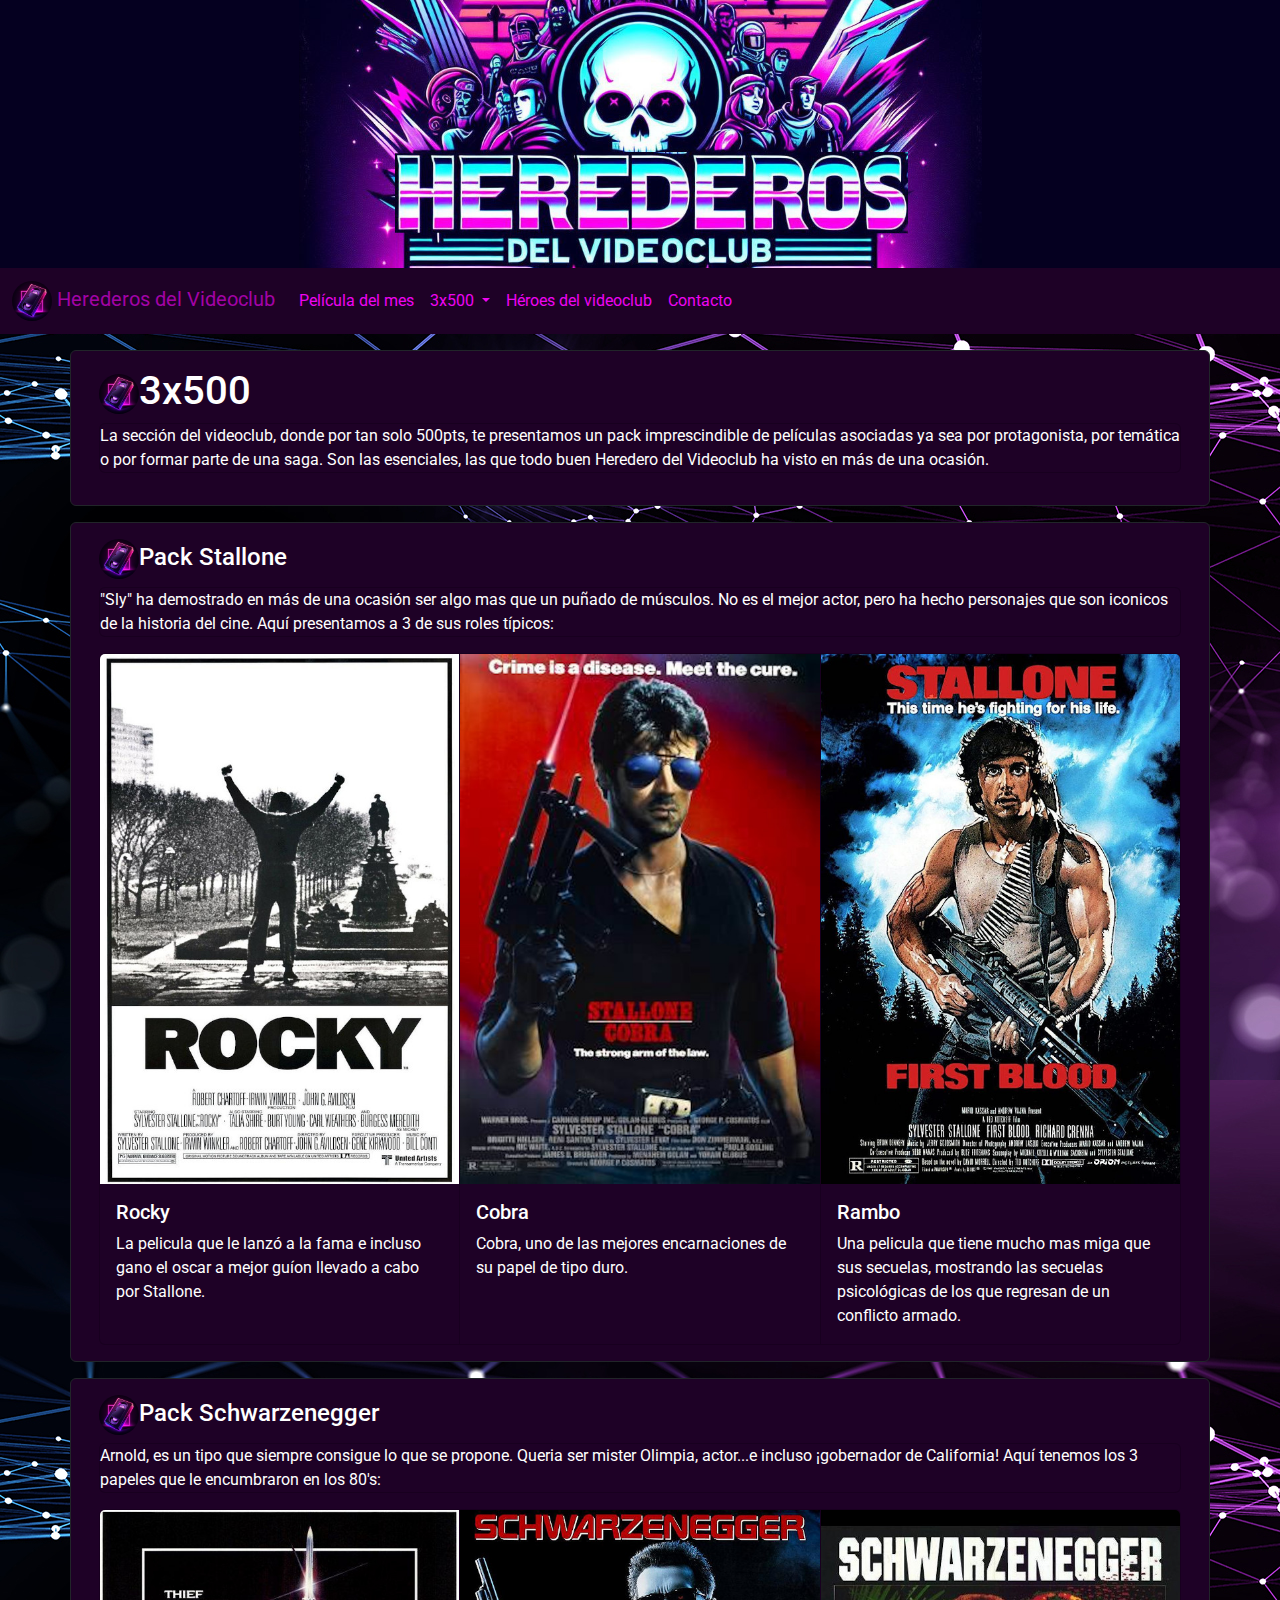
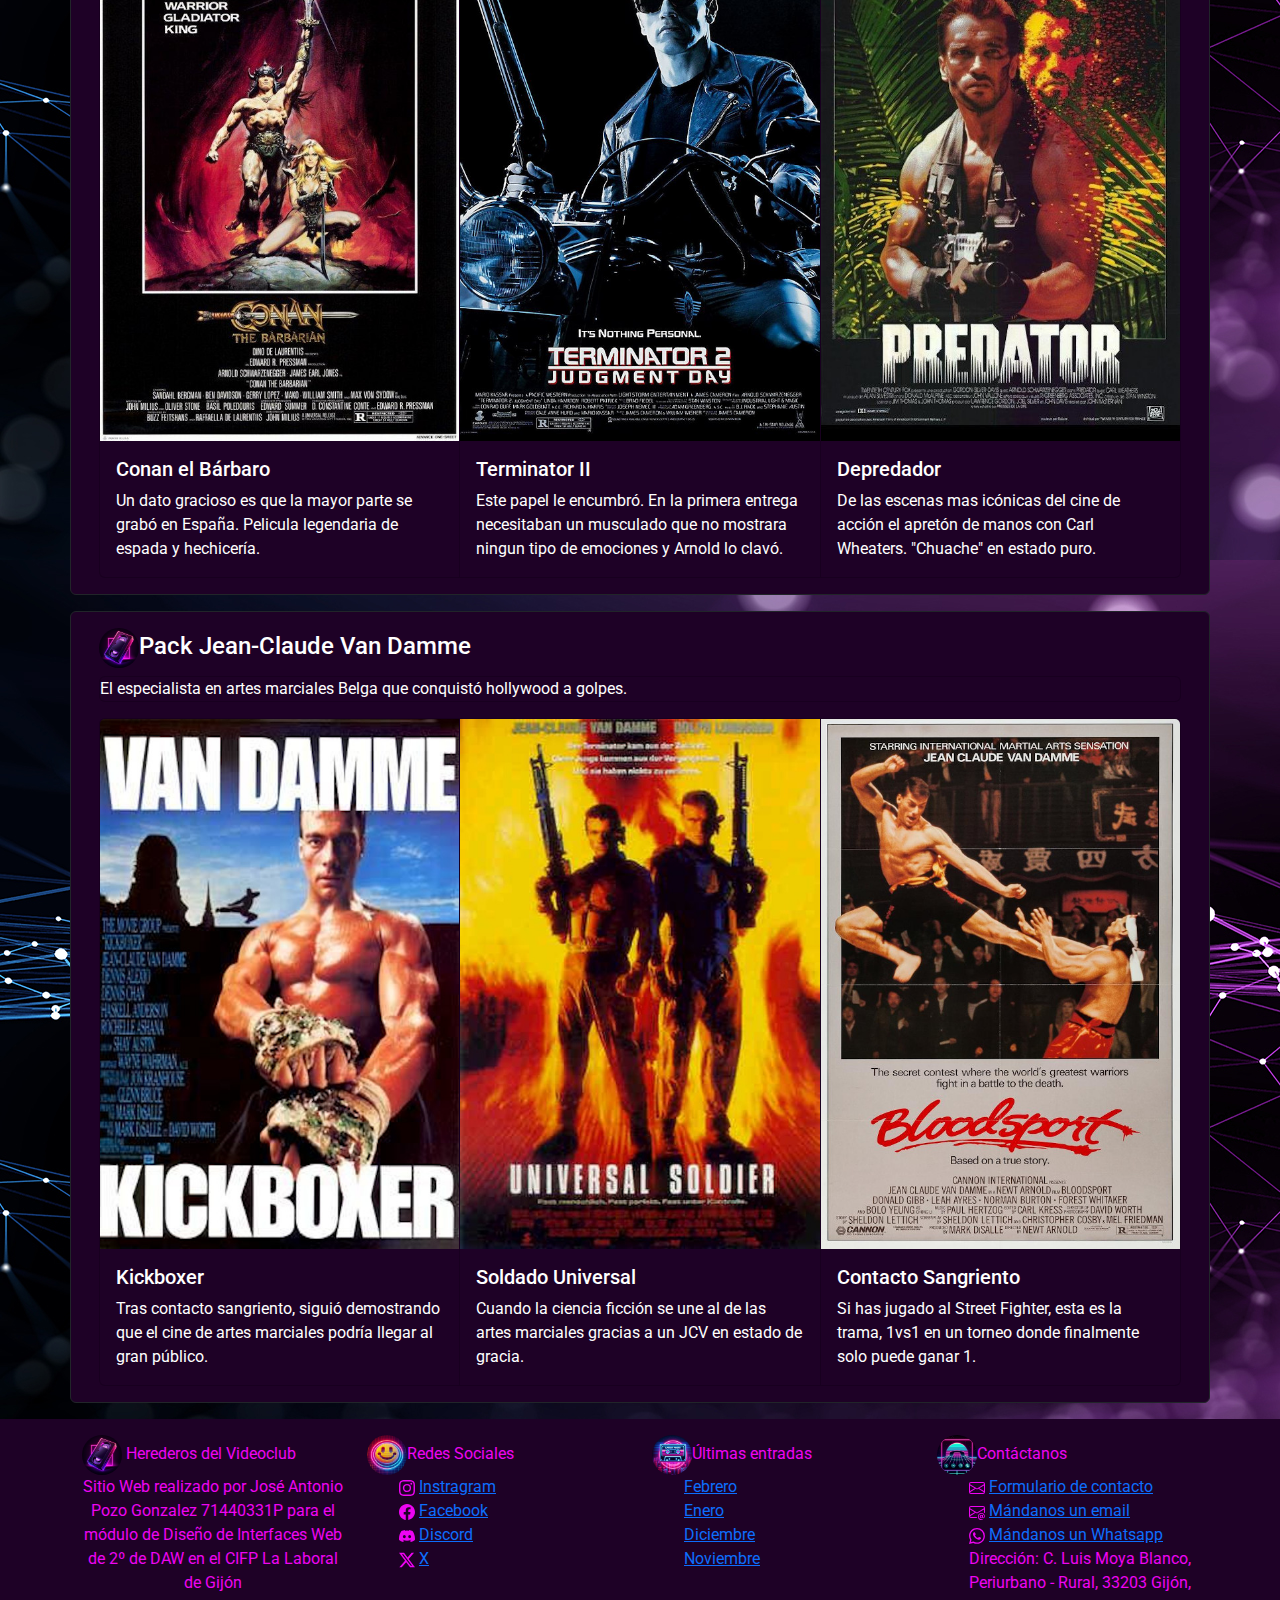
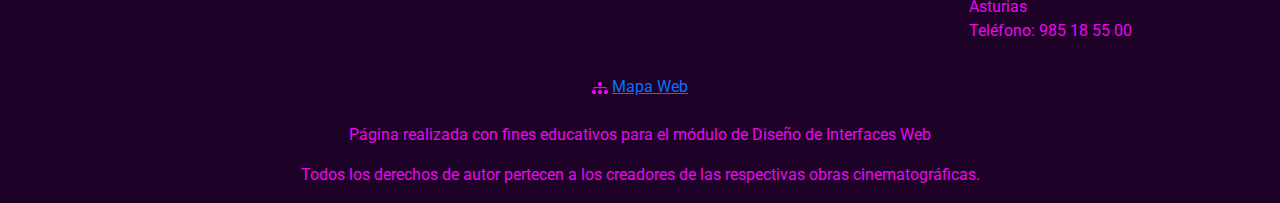
==== 3x500.html @ 377fb8b8 "Subida de Archivos o punto inicial" ====
<!DOCTYPE html>
<!-- Pozo González José Antonio. DNI: 71440331P-->
<!-- email: iwc70842@educastur.es-->
<html lang="es">

<head>
  <meta charset="UTF-8"/>
  <meta name="viewport" content="width=device-width, initial-scale=1"/>
  <link type="text/css" rel="stylesheet" href="bs/css/bootstrap.min.css"/>
  <link type="text/css" rel="stylesheet" href="/css/estilo.css"/>
  <link rel="preconnect" href="https://fonts.googleapis.com"/>
  <link rel="preconnect" href="https://fonts.gstatic.com" crossorigin/>
  <link href="https://fonts.googleapis.com/css2?family=Roboto&display=swap" rel="stylesheet"/>
  <title>HdV - 3x500</title>
</head>

<body>
  <script src="bs/js/bootstrap.bundle.min.js"></script>

  <header>
    <a href="index.html"><img src="/img/cabecera.jpg" class="img-fluid" alt="Logo Herederos del Videoclub"></a>
  </header>
  
  <nav class="navbar navbar-expand-sm sticky-top">
    <div class="container-fluid">
      <a class="navbar-brand" href="/index.html"><img src="/img/logo.jpg" alt="Logo Herederos" style="width:40px;" class="rounded-pill"> Herederos del Videoclub </a>
      <button class="navbar-toggler" type="button" data-bs-toggle="collapse" data-bs-target="#collapsibleNavbar">
        <span class="navbar-toggler-icon"></span>
      </button>
      <div class="collapse navbar-collapse" id="collapsibleNavbar">
        <ul class="navbar-nav">
          <li class="nav-item">
            <a class="nav-link" href="peliculames.html#regreso">Película del mes</a>
          </li>          
          <li class="nav-item dropdown">            
             <a class="nav-link dropdown-toggle" href="/3x500.html" id="navbarScrollingDropdown" role="button" data-bs-toggle="dropdown" aria-expanded="false">
             3x500
            </a>
            <ul class="dropdown-menu" aria-labelledby="navbarScrollingDropdown">
              <li><a class="dropdown-item" href="/3x500.html#sly">Pack Stallone</a></li>
              <li><a class="dropdown-item" href="/3x500.html#Schwarzenegger">Pack Schwarzenegger</a></li>             
              <li><a class="dropdown-item" href="/3x500.html#Van Damme">Pack Jean-Claude Van Damme</a></li>
            </ul>
          </li>         
          <li class="nav-item">
            <a class="nav-link" href="HeroesVHS.html#heroes">Héroes del videoclub</a>
          </li>
          <li class="nav-item">
            <a class="nav-link" href="contacto.html#formulario">Contacto</a>
          </li>
        </ul>
      </div>
    </div>
  </nav>

  <main>
    <section id="3x500">
      <div class="container mt-3">
        <div class="row">
          <div class="card border-dark text-white"> 
            <div class="card-body">
              <h1 class="card-title"><img src="/img/logo.jpg" alt="Logo Herederos" style="width:40px;" class="rounded-pill">3x500</h1>
              <div class="card text-white mb-3">              
                <p class="card-text">La sección del videoclub, donde por tan solo 500pts, te presentamos un pack imprescindible de películas asociadas ya sea por protagonista, por temática o por formar parte de una saga. Son las esenciales, las que todo buen Heredero del Videoclub ha visto en más de una ocasión.</p>
              </div> 
            </div>             
          </div>
        </div>
      </div>               
    </section>
    <section id="sly">
      <div class="container mt-3">
        <div class="row">
          <div class="card border-dark text-white"> 
            <div class="card-body">
              <h4 class="card-title"><img src="/img/logo.jpg" alt="Logo Herederos" style="width:40px;" class="rounded-pill">Pack Stallone</h4>
              <div class="card text-white mb-3">              
                <p class="card-text">"Sly" ha demostrado en más de una ocasión ser algo mas que un puñado de músculos. No es el mejor actor, pero ha hecho personajes que son iconicos de la historia del cine.
                                      Aquí presentamos a 3 de sus roles típicos:  
                </p>
              </div>
              <div class="card-group ">
                <div class="card text-white">
                  <img src="/img/rocky.jpg" class="card-img-top" alt="Carátula de Rocky">
                  <div class="card-body">
                    <h5 class="card-title">Rocky</h5>
                    <p class="card-text">La pelicula que le lanzó a la fama e incluso gano el oscar a mejor guíon llevado a cabo por Stallone.</p>
                    
                  </div>
                </div>
                <div class="card text-white">
                  <img src="/img/cobra.jpg" class="card-img-top" alt="Carátula de Cobra">
                  <div class="card-body">
                    <h5 class="card-title">Cobra</h5>
                    <p class="card-text">Cobra, uno de las mejores encarnaciones de su papel de tipo duro.</p>                    
                  </div>
                </div>
                <div class="card text-white">
                  <img src="/img/rambo.jpg" class="card-img-top" alt="Carátula de Rambo">
                  <div class="card-body">
                    <h5 class="card-title">Rambo</h5>
                    <p class="card-text">Una pelicula que tiene mucho mas miga que sus secuelas, mostrando las secuelas psicológicas de los que regresan de un conflicto armado.</p>                    
                  </div>
                </div>
              </div>
            </div>
          </div>
        </div>
      </div>               
    </section>
    <section id="Schwarzenegger">
      <div class="container mt-3">
        <div class="row">
          <div class="card border-dark text-white"> 
            <div class="card-body">
              <h4 class="card-title"><img src="/img/logo.jpg" alt="Logo Herederos" style="width:40px;" class="rounded-pill">Pack Schwarzenegger</h4>
              <div class="card text-white mb-3">              
                <p class="card-text">Arnold, es un tipo que siempre consigue lo que se propone. Queria ser mister Olimpia, actor...e incluso ¡gobernador de California! Aquí tenemos los 3 papeles que le encumbraron en los 80's: </p>
              </div>
              <div class="card-group ">
                <div class="card text-white">
                  <img src="/img/conan.jpg" class="card-img-top" alt="Carátula de Conan">
                  <div class="card-body">
                    <h5 class="card-title">Conan el Bárbaro</h5>
                    <p class="card-text">Un dato gracioso es que la mayor parte se grabó en España. Pelicula legendaria de espada y hechicería.</p>
                    
                  </div>
                </div>
                <div class="card text-white">
                  <img src="/img/terminatorII.jpg" class="card-img-top" alt="Carátula de Terminator">
                  <div class="card-body">
                    <h5 class="card-title">Terminator II</h5>
                    <p class="card-text">Este papel le encumbró. En la primera entrega necesitaban un musculado que no mostrara ningun tipo de emociones y Arnold lo clavó.</p>                    
                  </div>
                </div>
                <div class="card text-white">
                  <img src="/img/predator.jpg" class="card-img-top" alt="Carátula de Depredador">
                  <div class="card-body">
                    <h5 class="card-title">Depredador</h5>
                    <p class="card-text">De las escenas mas icónicas del cine de acción el apretón de manos con Carl Wheaters. "Chuache" en estado puro.</p>                    
                  </div>
                </div>
              </div>
            </div>
          </div>
        </div>
      </div>               
    </section>
    <section id="Van Damme">
      <div class="container mt-3">
        <div class="row">
          <div class="card border-dark text-white"> 
            <div class="card-body">
              <h4 class="card-title"><img src="/img/logo.jpg" alt="Logo Herederos" style="width:40px;" class="rounded-pill">Pack Jean-Claude Van Damme</h4>
              <div class="card text-white mb-3">              
                <p class="card-text">El especialista en artes marciales Belga que conquistó hollywood a golpes.</p>
              </div>
              <div class="card-group ">
                <div class="card text-white">
                  <img src="/img/kickboxer.jpg" class="card-img-top" alt="Carátula de Kickboxer">
                  <div class="card-body">
                    <h5 class="card-title">Kickboxer</h5>
                    <p class="card-text">Tras contacto sangriento, siguió demostrando que el cine de artes marciales podría llegar al gran público.</p>
                    
                  </div>
                </div>
                <div class="card text-white">
                  <img src="/img/soldadoUniversal.jpg" class="card-img-top" alt="Carátula de SoldadoUniversal">
                  <div class="card-body">
                    <h5 class="card-title">Soldado Universal</h5>
                    <p class="card-text">Cuando la ciencia ficción se une al de las artes marciales gracias a un JCV en estado de gracia.</p>                    
                  </div>
                </div>
                <div class="card text-white">
                  <img src="/img/contactoSangriento.jpg" class="card-img-top" alt="Carátula de Contacto Sangriento">
                  <div class="card-body">
                    <h5 class="card-title">Contacto Sangriento</h5>
                    <p class="card-text">Si has jugado al Street Fighter, esta es la trama, 1vs1 en un torneo donde finalmente solo puede ganar 1.</p>                    
                  </div>
                </div>
              </div>
            </div>
          </div>
        </div>
      </div>               
    </section>    
  </main>

  <footer class="footer">
    <div class="container mt-3">
      <div class="row justify-content-around">
        <div class="col-sm-3 mt-3">
          <img src="/img/logo.jpg" alt="Logo Herederos" style="width:40px;" class="rounded-pill"> Herederos del Videoclub
          <p class="text-center">Sitio Web realizado por José Antonio Pozo Gonzalez 71440331P para el módulo de Diseño de Interfaces Web de 2º de DAW en el CIFP La Laboral de Gijón</p>
        </div>
        <div class="col-sm-3 mt-3">
          <img src="/img/rrss.jpg" alt="Redes Sociales" style="width:40px;" class="rounded-pill">Redes Sociales
          
          <ul>
            <li>
              <svg xmlns="http://www.w3.org/2000/svg" width="16" height="16" fill="currentColor" class="bi bi-instagram" viewBox="0 0 16 16">
                <path d="M8 0C5.829 0 5.556.01 4.703.048 3.85.088 3.269.222 2.76.42a3.917 3.917 0 0 0-1.417.923A3.927 3.927 0 0 0 .42 2.76C.222 3.268.087 3.85.048 4.7.01 5.555 0 5.827 0 8.001c0 2.172.01 2.444.048 3.297.04.852.174 1.433.372 1.942.205.526.478.972.923 1.417.444.445.89.719 1.416.923.51.198 1.09.333 1.942.372C5.555 15.99 5.827 16 8 16s2.444-.01 3.298-.048c.851-.04 1.434-.174 1.943-.372a3.916 3.916 0 0 0 1.416-.923c.445-.445.718-.891.923-1.417.197-.509.332-1.09.372-1.942C15.99 10.445 16 10.173 16 8s-.01-2.445-.048-3.299c-.04-.851-.175-1.433-.372-1.941a3.926 3.926 0 0 0-.923-1.417A3.911 3.911 0 0 0 13.24.42c-.51-.198-1.092-.333-1.943-.372C10.443.01 10.172 0 7.998 0h.003zm-.717 1.442h.718c2.136 0 2.389.007 3.232.046.78.035 1.204.166 1.486.275.373.145.64.319.92.599.28.28.453.546.598.92.11.281.24.705.275 1.485.039.843.047 1.096.047 3.231s-.008 2.389-.047 3.232c-.035.78-.166 1.203-.275 1.485a2.47 2.47 0 0 1-.599.919c-.28.28-.546.453-.92.598-.28.11-.704.24-1.485.276-.843.038-1.096.047-3.232.047s-2.39-.009-3.233-.047c-.78-.036-1.203-.166-1.485-.276a2.478 2.478 0 0 1-.92-.598 2.48 2.48 0 0 1-.6-.92c-.109-.281-.24-.705-.275-1.485-.038-.843-.046-1.096-.046-3.233 0-2.136.008-2.388.046-3.231.036-.78.166-1.204.276-1.486.145-.373.319-.64.599-.92.28-.28.546-.453.92-.598.282-.11.705-.24 1.485-.276.738-.034 1.024-.044 2.515-.045v.002zm4.988 1.328a.96.96 0 1 0 0 1.92.96.96 0 0 0 0-1.92zm-4.27 1.122a4.109 4.109 0 1 0 0 8.217 4.109 4.109 0 0 0 0-8.217zm0 1.441a2.667 2.667 0 1 1 0 5.334 2.667 2.667 0 0 1 0-5.334"/>
              </svg>
              <a href="https://www.instagram.com">Instragram</a>
            </li>           
            <li>
              <svg xmlns="http://www.w3.org/2000/svg" width="16" height="16" fill="currentColor" class="bi bi-facebook" viewBox="0 0 16 16">
                <path d="M16 8.049c0-4.446-3.582-8.05-8-8.05C3.58 0-.002 3.603-.002 8.05c0 4.017 2.926 7.347 6.75 7.951v-5.625h-2.03V8.05H6.75V6.275c0-2.017 1.195-3.131 3.022-3.131.876 0 1.791.157 1.791.157v1.98h-1.009c-.993 0-1.303.621-1.303 1.258v1.51h2.218l-.354 2.326H9.25V16c3.824-.604 6.75-3.934 6.75-7.951"/>
              </svg>
              <a href="https://www.facebook.com">Facebook</a>
            </li>
            <li>
              <svg xmlns="http://www.w3.org/2000/svg" width="16" height="16" fill="currentColor" class="bi bi-discord" viewBox="0 0 16 16">
                <path d="M13.545 2.907a13.227 13.227 0 0 0-3.257-1.011.05.05 0 0 0-.052.025c-.141.25-.297.577-.406.833a12.19 12.19 0 0 0-3.658 0 8.258 8.258 0 0 0-.412-.833.051.051 0 0 0-.052-.025c-1.125.194-2.22.534-3.257 1.011a.041.041 0 0 0-.021.018C.356 6.024-.213 9.047.066 12.032c.001.014.01.028.021.037a13.276 13.276 0 0 0 3.995 2.02.05.05 0 0 0 .056-.019c.308-.42.582-.863.818-1.329a.05.05 0 0 0-.01-.059.051.051 0 0 0-.018-.011 8.875 8.875 0 0 1-1.248-.595.05.05 0 0 1-.02-.066.051.051 0 0 1 .015-.019c.084-.063.168-.129.248-.195a.05.05 0 0 1 .051-.007c2.619 1.196 5.454 1.196 8.041 0a.052.052 0 0 1 .053.007c.08.066.164.132.248.195a.051.051 0 0 1-.004.085 8.254 8.254 0 0 1-1.249.594.05.05 0 0 0-.03.03.052.052 0 0 0 .003.041c.24.465.515.909.817 1.329a.05.05 0 0 0 .056.019 13.235 13.235 0 0 0 4.001-2.02.049.049 0 0 0 .021-.037c.334-3.451-.559-6.449-2.366-9.106a.034.034 0 0 0-.02-.019Zm-8.198 7.307c-.789 0-1.438-.724-1.438-1.612 0-.889.637-1.613 1.438-1.613.807 0 1.45.73 1.438 1.613 0 .888-.637 1.612-1.438 1.612m5.316 0c-.788 0-1.438-.724-1.438-1.612 0-.889.637-1.613 1.438-1.613.807 0 1.451.73 1.438 1.613 0 .888-.631 1.612-1.438 1.612"/>
              </svg>
              <a href="https://discord.com/">Discord</a>
            </li>
            <li>
              <svg xmlns="http://www.w3.org/2000/svg" width="16" height="16" fill="currentColor" class="bi bi-twitter-x" viewBox="0 0 16 16">
                <path d="M12.6.75h2.454l-5.36 6.142L16 15.25h-4.937l-3.867-5.07-4.425 5.07H.316l5.733-6.57L0 .75h5.063l3.495 4.633L12.601.75Zm-.86 13.028h1.36L4.323 2.145H2.865l8.875 11.633Z"/>
              </svg>
              <a href="https://twitter.com">X</a>
            </li>
          </ul>                  
        </div>
        <div class="col-sm-3 mt-3">
          <img src="/img/utlimasEntradas.jpg" alt="Ultimas entradas" style="width:40px;" class="rounded-pill">Últimas entradas
          <ul>
            <li>
              <a href="peliculames.html#regreso">Febrero</a>
            </li>
            <li>
              <a href="peliculames.html#ET">Enero</a>
            </li>
            <li>
              <a href="peliculames.html#jungla">Diciembre</a>
            </li>
            <li>
              <a href="peliculames.html#alien">Noviembre</a>
            </li>
           
          </ul>        
        </div>
        <div class="col-sm-3 mt-3">
          <img src="/img/Contacto.jpg" alt="Contacto" style="width:40px;" class="rounded-pill">Contáctanos  
          <ul>
            <li>
              <svg xmlns="http://www.w3.org/2000/svg" width="16" height="16" fill="currentColor" class="bi bi-envelope" viewBox="0 0 16 16">
                <path d="M0 4a2 2 0 0 1 2-2h12a2 2 0 0 1 2 2v8a2 2 0 0 1-2 2H2a2 2 0 0 1-2-2zm2-1a1 1 0 0 0-1 1v.217l7 4.2 7-4.2V4a1 1 0 0 0-1-1zm13 2.383-4.708 2.825L15 11.105zm-.034 6.876-5.64-3.471L8 9.583l-1.326-.795-5.64 3.47A1 1 0 0 0 2 13h12a1 1 0 0 0 .966-.741M1 11.105l4.708-2.897L1 5.383z"/>
              </svg>
              <a href="contacto.html">Formulario de contacto</a>
            </li>
            <li>
              <svg xmlns="http://www.w3.org/2000/svg" width="16" height="16" fill="currentColor" class="bi bi-envelope-at" viewBox="0 0 16 16">
                <path d="M2 2a2 2 0 0 0-2 2v8.01A2 2 0 0 0 2 14h5.5a.5.5 0 0 0 0-1H2a1 1 0 0 1-.966-.741l5.64-3.471L8 9.583l7-4.2V8.5a.5.5 0 0 0 1 0V4a2 2 0 0 0-2-2zm3.708 6.208L1 11.105V5.383zM1 4.217V4a1 1 0 0 1 1-1h12a1 1 0 0 1 1 1v.217l-7 4.2z"/>
                <path d="M14.247 14.269c1.01 0 1.587-.857 1.587-2.025v-.21C15.834 10.43 14.64 9 12.52 9h-.035C10.42 9 9 10.36 9 12.432v.214C9 14.82 10.438 16 12.358 16h.044c.594 0 1.018-.074 1.237-.175v-.73c-.245.11-.673.18-1.18.18h-.044c-1.334 0-2.571-.788-2.571-2.655v-.157c0-1.657 1.058-2.724 2.64-2.724h.04c1.535 0 2.484 1.05 2.484 2.326v.118c0 .975-.324 1.39-.639 1.39-.232 0-.41-.148-.41-.42v-2.19h-.906v.569h-.03c-.084-.298-.368-.63-.954-.63-.778 0-1.259.555-1.259 1.4v.528c0 .892.49 1.434 1.26 1.434.471 0 .896-.227 1.014-.643h.043c.118.42.617.648 1.12.648Zm-2.453-1.588v-.227c0-.546.227-.791.573-.791.297 0 .572.192.572.708v.367c0 .573-.253.744-.564.744-.354 0-.581-.215-.581-.8Z"/>
              </svg>
              <a href="mailto:herederosdelvideoclub@correo.com">Mándanos un email</a>
            </li>
            <li>
              <svg xmlns="http://www.w3.org/2000/svg" width="16" height="16" fill="currentColor" class="bi bi-whatsapp" viewBox="0 0 16 16">
                <path d="M13.601 2.326A7.854 7.854 0 0 0 7.994 0C3.627 0 .068 3.558.064 7.926c0 1.399.366 2.76 1.057 3.965L0 16l4.204-1.102a7.933 7.933 0 0 0 3.79.965h.004c4.368 0 7.926-3.558 7.93-7.93A7.898 7.898 0 0 0 13.6 2.326zM7.994 14.521a6.573 6.573 0 0 1-3.356-.92l-.24-.144-2.494.654.666-2.433-.156-.251a6.56 6.56 0 0 1-1.007-3.505c0-3.626 2.957-6.584 6.591-6.584a6.56 6.56 0 0 1 4.66 1.931 6.557 6.557 0 0 1 1.928 4.66c-.004 3.639-2.961 6.592-6.592 6.592zm3.615-4.934c-.197-.099-1.17-.578-1.353-.646-.182-.065-.315-.099-.445.099-.133.197-.513.646-.627.775-.114.133-.232.148-.43.05-.197-.1-.836-.308-1.592-.985-.59-.525-.985-1.175-1.103-1.372-.114-.198-.011-.304.088-.403.087-.088.197-.232.296-.346.1-.114.133-.198.198-.33.065-.134.034-.248-.015-.347-.05-.099-.445-1.076-.612-1.47-.16-.389-.323-.335-.445-.34-.114-.007-.247-.007-.38-.007a.729.729 0 0 0-.529.247c-.182.198-.691.677-.691 1.654 0 .977.71 1.916.81 2.049.098.133 1.394 2.132 3.383 2.992.47.205.84.326 1.129.418.475.152.904.129 1.246.08.38-.058 1.171-.48 1.338-.943.164-.464.164-.86.114-.943-.049-.084-.182-.133-.38-.232z"/>
              </svg>
              <a href="https://api.whatsapp.com/send/?phone=34666123123">Mándanos un Whatsapp</a>
              
            </li>
            <li>
              <p>Dirección: C. Luis Moya Blanco, Periurbano - Rural, 33203 Gijón, Asturias <br>Teléfono: 985 18 55 00</p>
            </li>
          </ul>
                 
        </div>        
      </div>
    </div>
    <div class="container mt-3">
     <div class="row justify-content-around">
        <div class="col-12" style="text-align: center;">
         <svg xmlns="http://www.w3.org/2000/svg" width="16" height="16" fill="currentColor" class="bi bi-diagram-3-fill" viewBox="0 0 16 16">
            <path fill-rule="evenodd" d="M6 3.5A1.5 1.5 0 0 1 7.5 2h1A1.5 1.5 0 0 1 10 3.5v1A1.5 1.5 0 0 1 8.5 6v1H14a.5.5 0 0 1 .5.5v1a.5.5 0 0 1-1 0V8h-5v.5a.5.5 0 0 1-1 0V8h-5v.5a.5.5 0 0 1-1 0v-1A.5.5 0 0 1 2 7h5.5V6A1.5 1.5 0 0 1 6 4.5zm-6 8A1.5 1.5 0 0 1 1.5 10h1A1.5 1.5 0 0 1 4 11.5v1A1.5 1.5 0 0 1 2.5 14h-1A1.5 1.5 0 0 1 0 12.5zm6 0A1.5 1.5 0 0 1 7.5 10h1a1.5 1.5 0 0 1 1.5 1.5v1A1.5 1.5 0 0 1 8.5 14h-1A1.5 1.5 0 0 1 6 12.5zm6 0a1.5 1.5 0 0 1 1.5-1.5h1a1.5 1.5 0 0 1 1.5 1.5v1a1.5 1.5 0 0 1-1.5 1.5h-1a1.5 1.5 0 0 1-1.5-1.5z"/>
         </svg>
         <a href="/mapaweb.html">Mapa Web</a><br><br>
         <p class="text-center">Página realizada con fines educativos para el módulo de Diseño de Interfaces Web</p>
         <p class="text-center">Todos los derechos de autor pertecen a los creadores de las respectivas obras cinematográficas.</p>
        </div>
      </div>
    </div>
    
  </footer>

</body>

</html>
---- css/estilo.css ----
/* Pozo González José Antonio. DNI: 71440331P email: iwc70842@educastur.es*/   

/*Fuente para la web*/
body {
  font-family: 'Roboto', sans-serif;  
}
/*Sobreescritura de colores para adecuar a la gama cromatica*/
.nav-link{
  color: #EE05F2;
}
.nav-link:hover{
  color: #5005f2;
}
.navbar-brand{
  color: #A303A6
}
.navbar-brand:hover{
  color: #5005F2
}
.nav-item.dropdown .dropdown-menu {
  background-color: #1e0126 !important;
  color: #EE05F2;
}
.dropdown-item {
  color: #EE05F2;
}
.dropdown-item:hover {
  background-color: #1e0126;
  color: #5005F2;
}
.navbar-nav .nav-link.show {
  color: #5005F2;
}
.navbar{
  background-color: #1e0126;
}
.btn-primary{
  background-color: #EE05F2;
}
.btn-primary:hoover{
  background-color: #5005f2;
}
.card{
  background-color: #1e0126;  
}
footer{
  background-color: #1e0126;
  color: #EE05F2;
}

/*Imagen de fondo del cuerpo de la web*/
body {
  background-image: url("/img/retro-synthwave_background-01.jpg");
}

/*Modificaciones para el formulario y la tabla de resultados PHP*/
#formulario{
  display: flex;
  justify-content: space-evenly;
  align-items: center;
}
table {
  padding: 5px;
  width: 75%;
  background-color: #1e0126;
  color: #EE05F2;
  margin: auto;  
}
td{
  color: #5005f2;
  border: 1px solid black;
}
li{
  list-style:none;
  color: #EE05F2;
}

/*Modificaciones para la pagina del Mapa Web*/

#mapaweb{
  display: flex;
  justify-content: space-evenly;
  align-items: center;
}
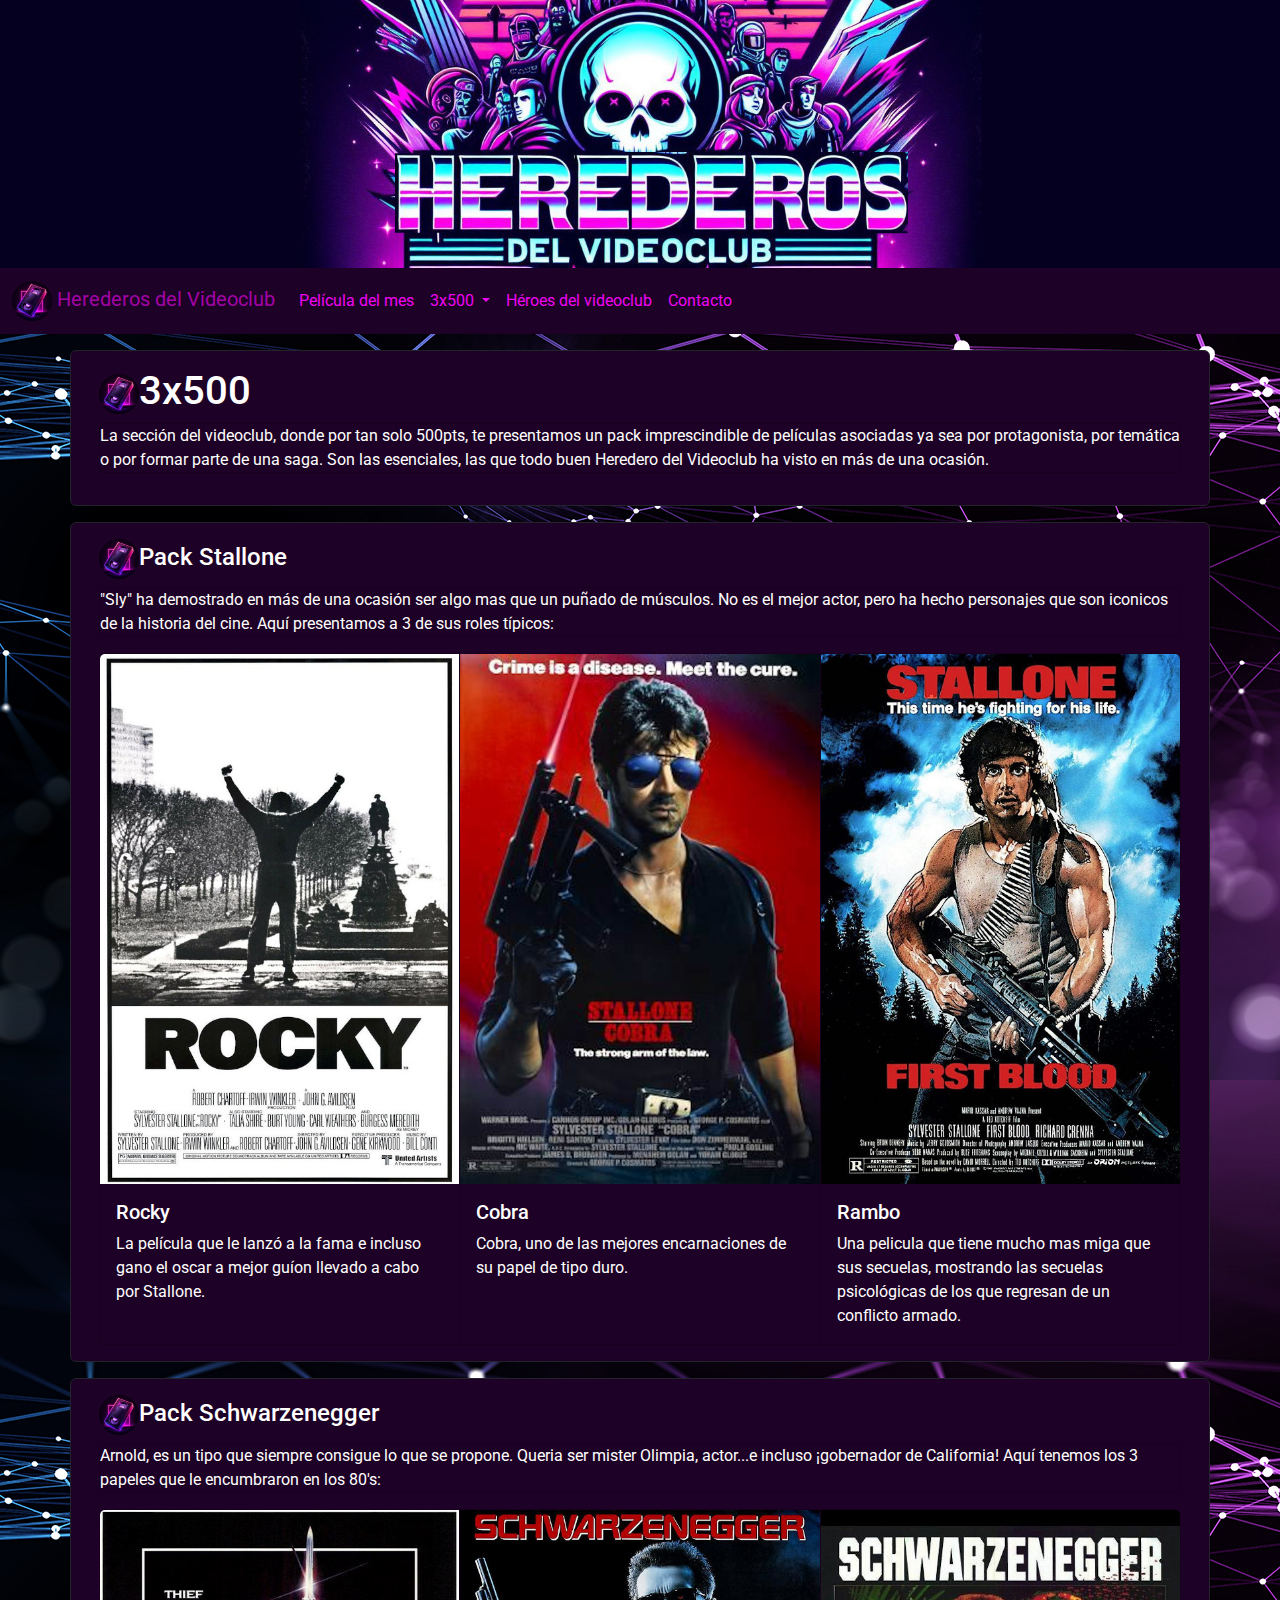
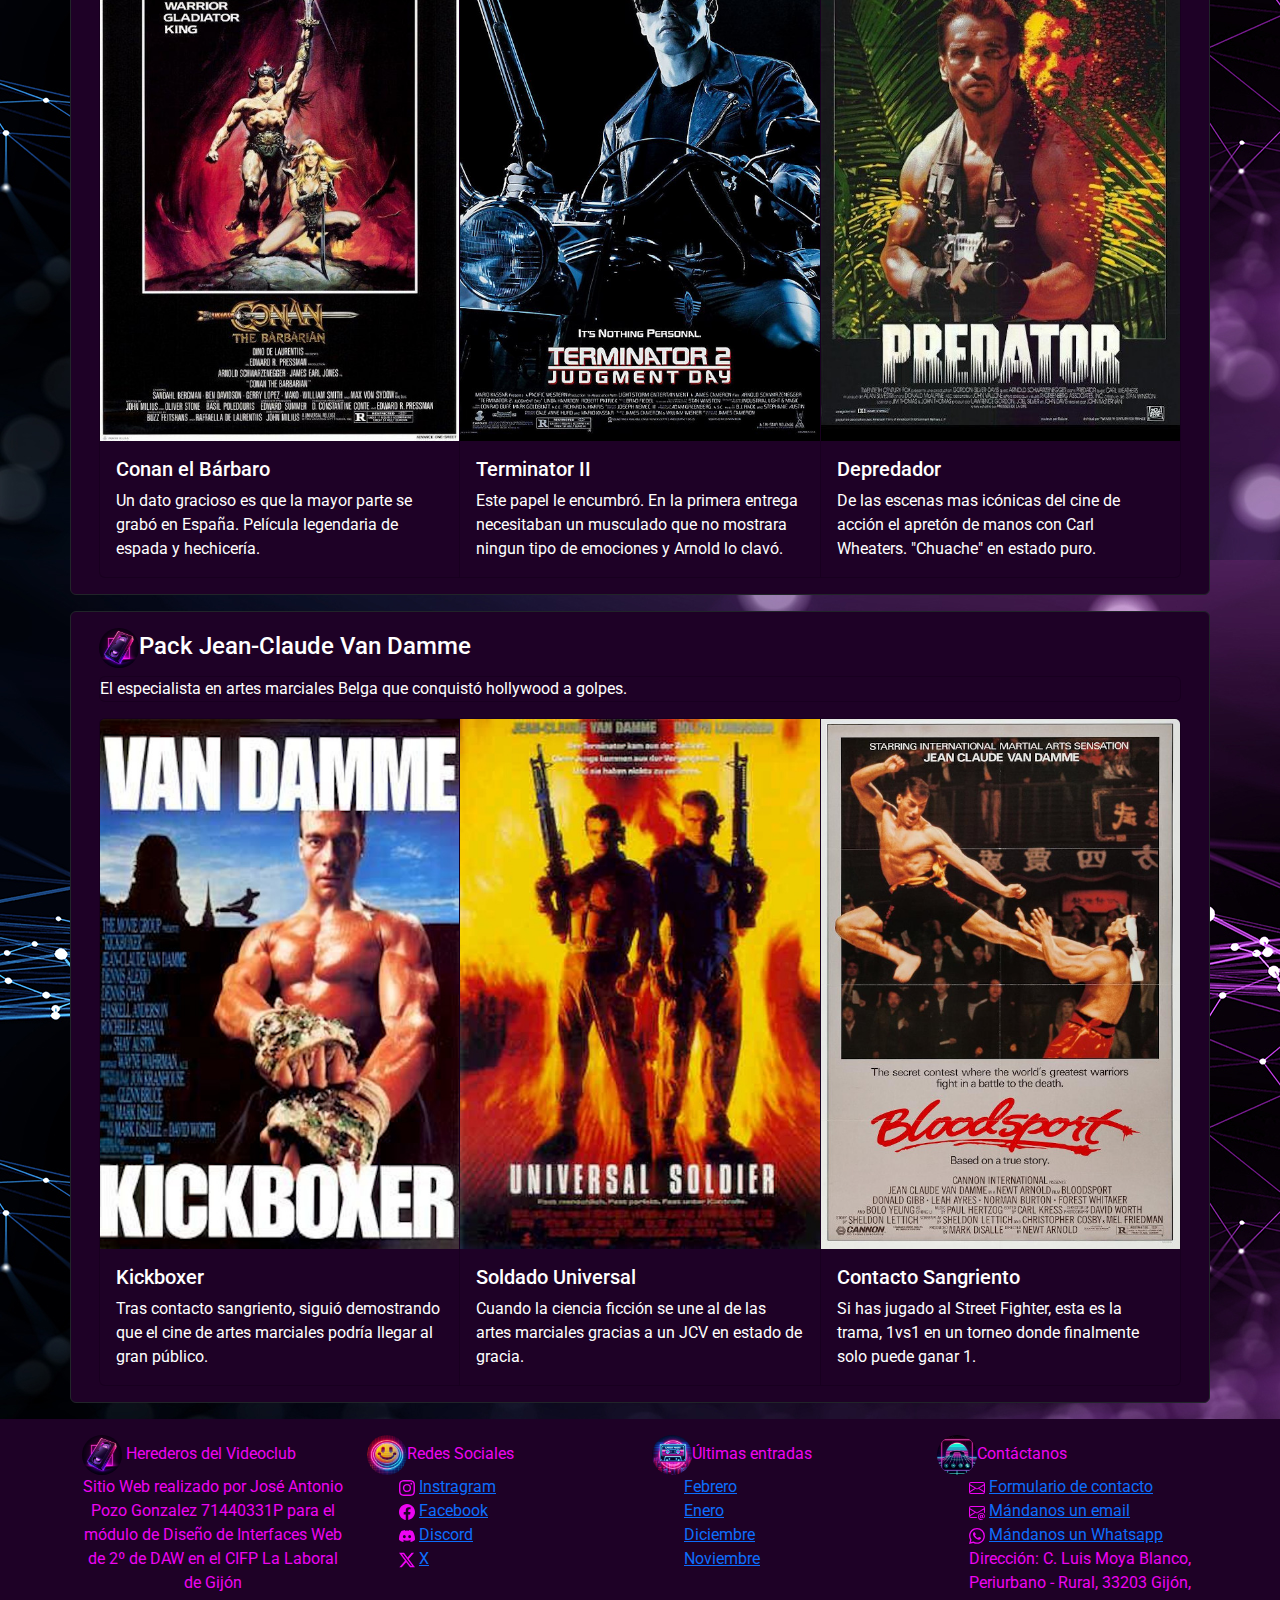
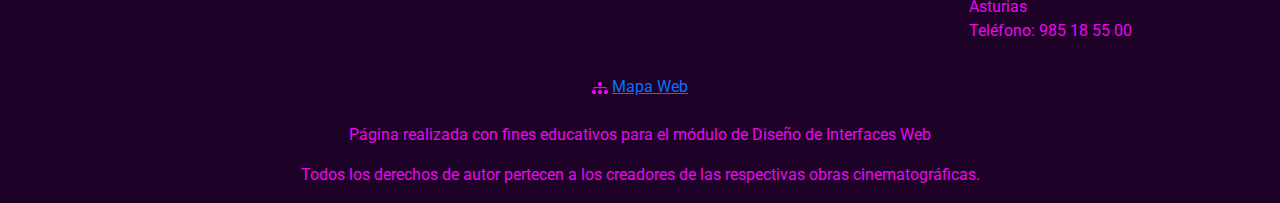
==== commit 29006f2c: "Correción de Tildes en 3x500" ====
--- a/3x500.html
+++ b/3x500.html
@@ -84,7 +84,7 @@
                   <img src="/img/rocky.jpg" class="card-img-top" alt="Carátula de Rocky">
                   <div class="card-body">
                     <h5 class="card-title">Rocky</h5>
-                    <p class="card-text">La pelicula que le lanzó a la fama e incluso gano el oscar a mejor guíon llevado a cabo por Stallone.</p>
+                    <p class="card-text">La película que le lanzó a la fama e incluso gano el oscar a mejor guíon llevado a cabo por Stallone.</p>
                     
                   </div>
                 </div>
@@ -122,7 +122,7 @@
                   <img src="/img/conan.jpg" class="card-img-top" alt="Carátula de Conan">
                   <div class="card-body">
                     <h5 class="card-title">Conan el Bárbaro</h5>
-                    <p class="card-text">Un dato gracioso es que la mayor parte se grabó en España. Pelicula legendaria de espada y hechicería.</p>
+                    <p class="card-text">Un dato gracioso es que la mayor parte se grabó en España. Película legendaria de espada y hechicería.</p>
                     
                   </div>
                 </div>
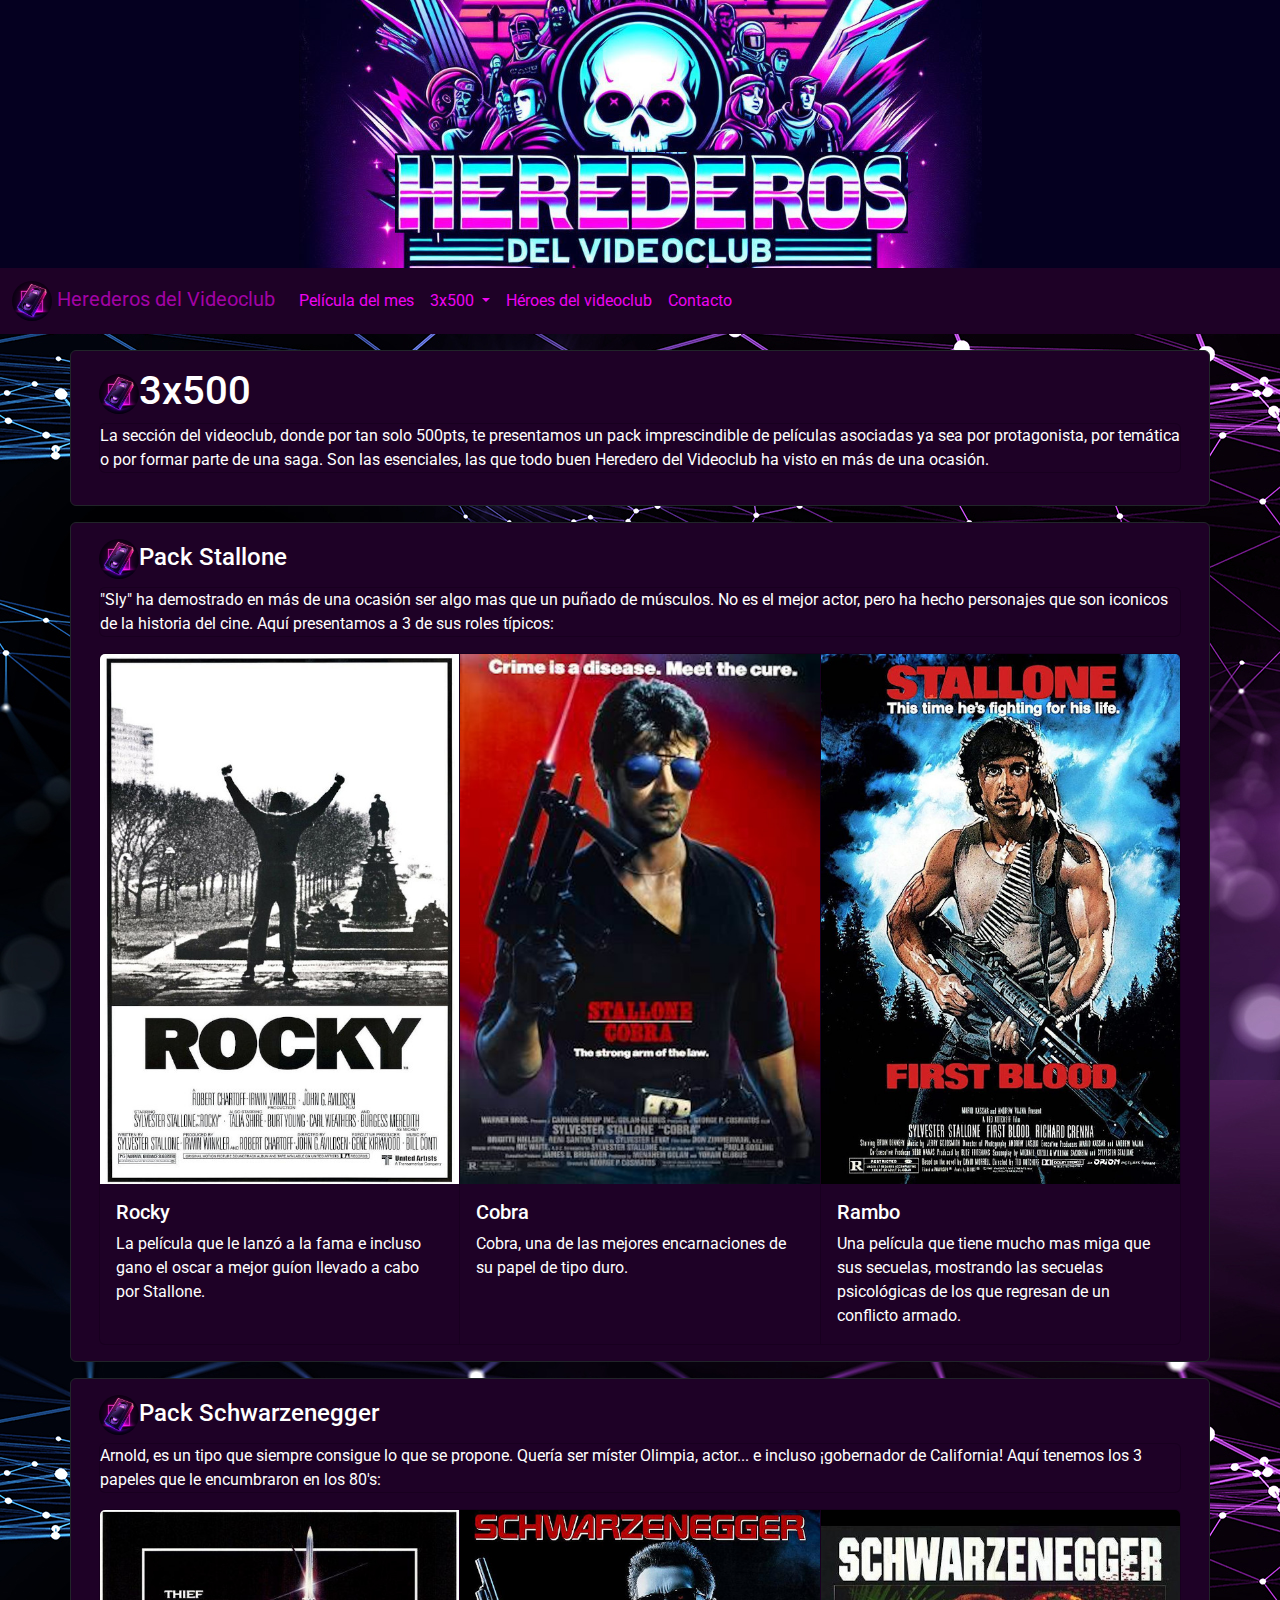
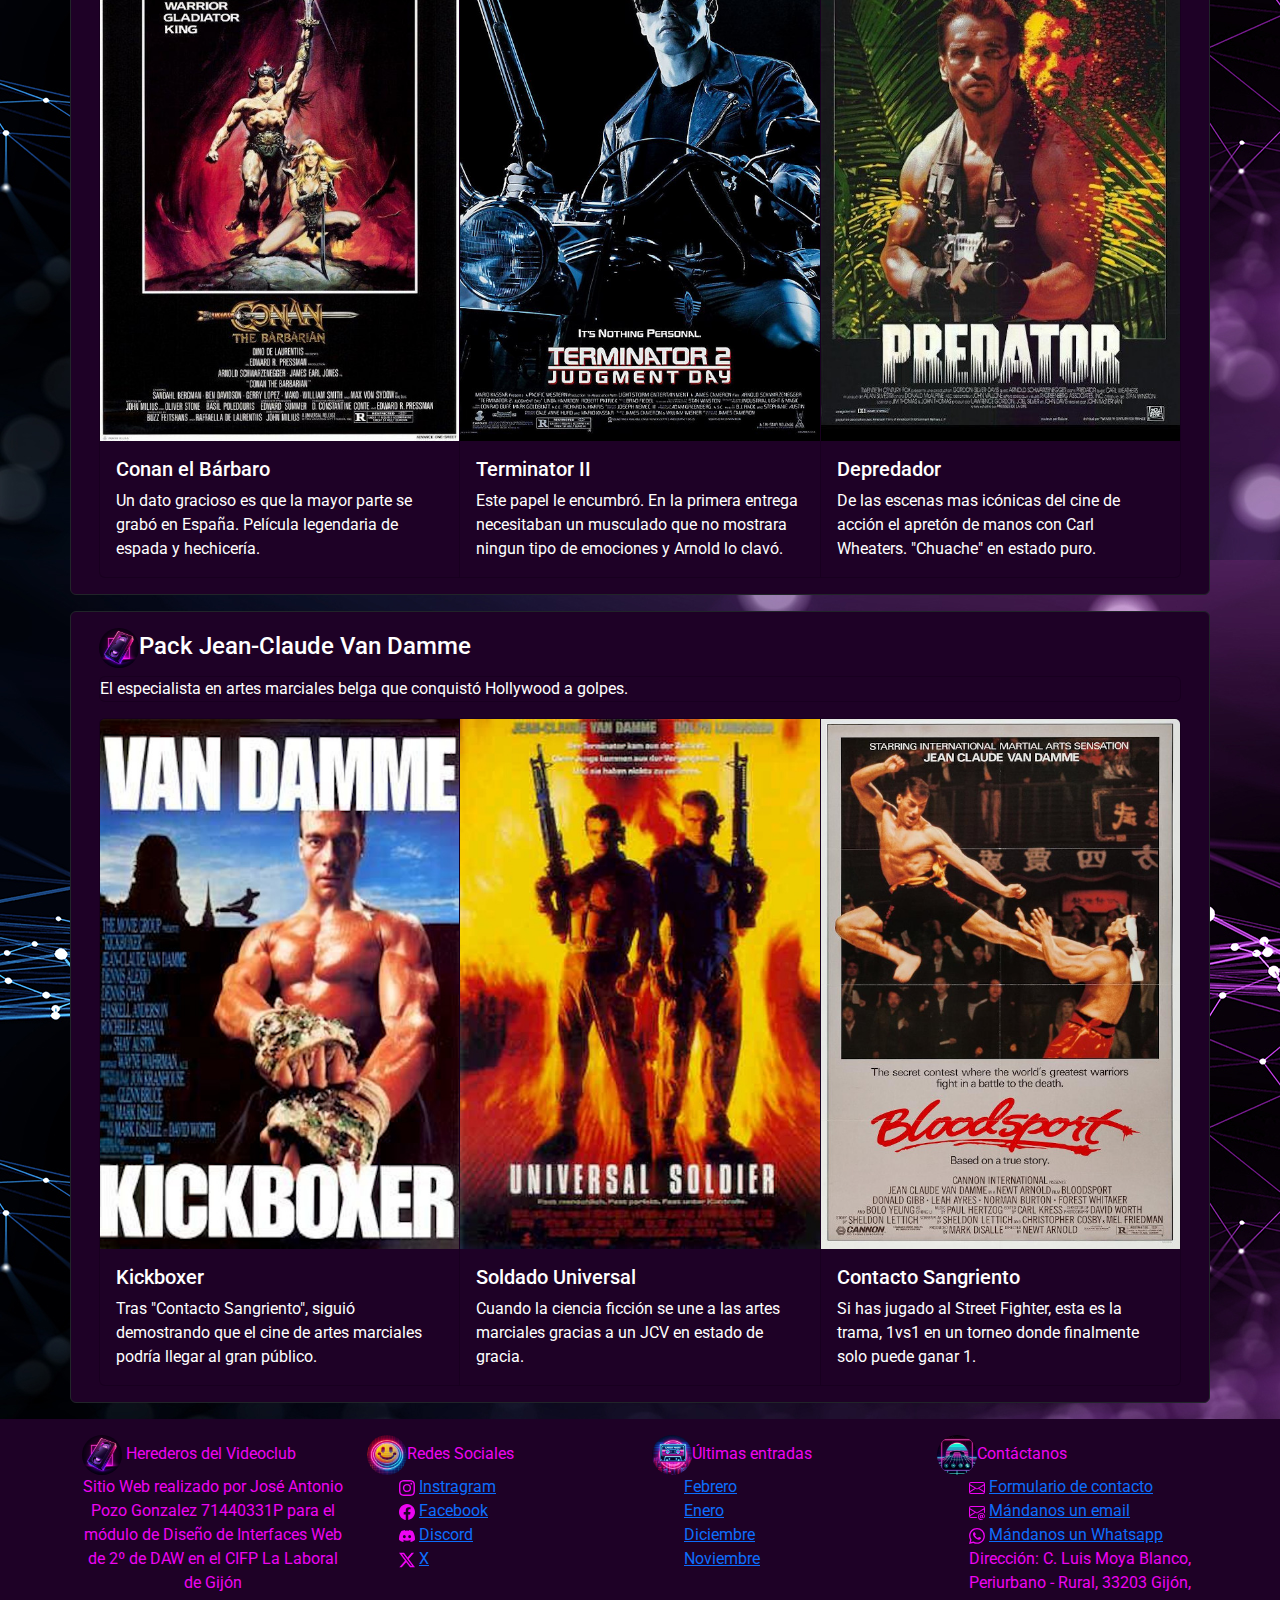
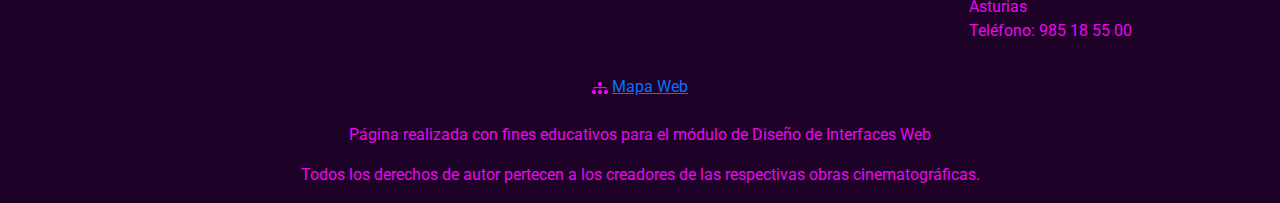
==== commit e79246d4: "Añadidas las correcciones sugeridas" ====
--- a/3x500.html
+++ b/3x500.html
@@ -6,6 +6,7 @@
 <head>
   <meta charset="UTF-8"/>
   <meta name="viewport" content="width=device-width, initial-scale=1"/>
+  <link rel="icon" type="image/vnd.icon" href="/img/fav.ico">
   <link type="text/css" rel="stylesheet" href="bs/css/bootstrap.min.css"/>
   <link type="text/css" rel="stylesheet" href="/css/estilo.css"/>
   <link rel="preconnect" href="https://fonts.googleapis.com"/>
@@ -92,14 +93,14 @@
                   <img src="/img/cobra.jpg" class="card-img-top" alt="Carátula de Cobra">
                   <div class="card-body">
                     <h5 class="card-title">Cobra</h5>
-                    <p class="card-text">Cobra, uno de las mejores encarnaciones de su papel de tipo duro.</p>                    
+                    <p class="card-text">Cobra, una de las mejores encarnaciones de su papel de tipo duro.</p>                    
                   </div>
                 </div>
                 <div class="card text-white">
                   <img src="/img/rambo.jpg" class="card-img-top" alt="Carátula de Rambo">
                   <div class="card-body">
                     <h5 class="card-title">Rambo</h5>
-                    <p class="card-text">Una pelicula que tiene mucho mas miga que sus secuelas, mostrando las secuelas psicológicas de los que regresan de un conflicto armado.</p>                    
+                    <p class="card-text">Una película que tiene mucho mas miga que sus secuelas, mostrando las secuelas psicológicas de los que regresan de un conflicto armado.</p>                    
                   </div>
                 </div>
               </div>
@@ -115,7 +116,7 @@
             <div class="card-body">
               <h4 class="card-title"><img src="/img/logo.jpg" alt="Logo Herederos" style="width:40px;" class="rounded-pill">Pack Schwarzenegger</h4>
               <div class="card text-white mb-3">              
-                <p class="card-text">Arnold, es un tipo que siempre consigue lo que se propone. Queria ser mister Olimpia, actor...e incluso ¡gobernador de California! Aquí tenemos los 3 papeles que le encumbraron en los 80's: </p>
+                <p class="card-text">Arnold, es un tipo que siempre consigue lo que se propone. Quería ser míster Olimpia, actor... e incluso ¡gobernador de California! Aquí tenemos los 3 papeles que le encumbraron en los 80's: </p>
               </div>
               <div class="card-group ">
                 <div class="card text-white">
@@ -153,14 +154,14 @@
             <div class="card-body">
               <h4 class="card-title"><img src="/img/logo.jpg" alt="Logo Herederos" style="width:40px;" class="rounded-pill">Pack Jean-Claude Van Damme</h4>
               <div class="card text-white mb-3">              
-                <p class="card-text">El especialista en artes marciales Belga que conquistó hollywood a golpes.</p>
+                <p class="card-text">El especialista en artes marciales belga que conquistó Hollywood a golpes.</p>
               </div>
               <div class="card-group ">
                 <div class="card text-white">
                   <img src="/img/kickboxer.jpg" class="card-img-top" alt="Carátula de Kickboxer">
                   <div class="card-body">
                     <h5 class="card-title">Kickboxer</h5>
-                    <p class="card-text">Tras contacto sangriento, siguió demostrando que el cine de artes marciales podría llegar al gran público.</p>
+                    <p class="card-text">Tras "Contacto Sangriento", siguió demostrando que el cine de artes marciales podría llegar al gran público.</p>
                     
                   </div>
                 </div>
@@ -168,7 +169,7 @@
                   <img src="/img/soldadoUniversal.jpg" class="card-img-top" alt="Carátula de SoldadoUniversal">
                   <div class="card-body">
                     <h5 class="card-title">Soldado Universal</h5>
-                    <p class="card-text">Cuando la ciencia ficción se une al de las artes marciales gracias a un JCV en estado de gracia.</p>                    
+                    <p class="card-text">Cuando la ciencia ficción se une a las artes marciales gracias a un JCV en estado de gracia.</p>                    
                   </div>
                 </div>
                 <div class="card text-white">
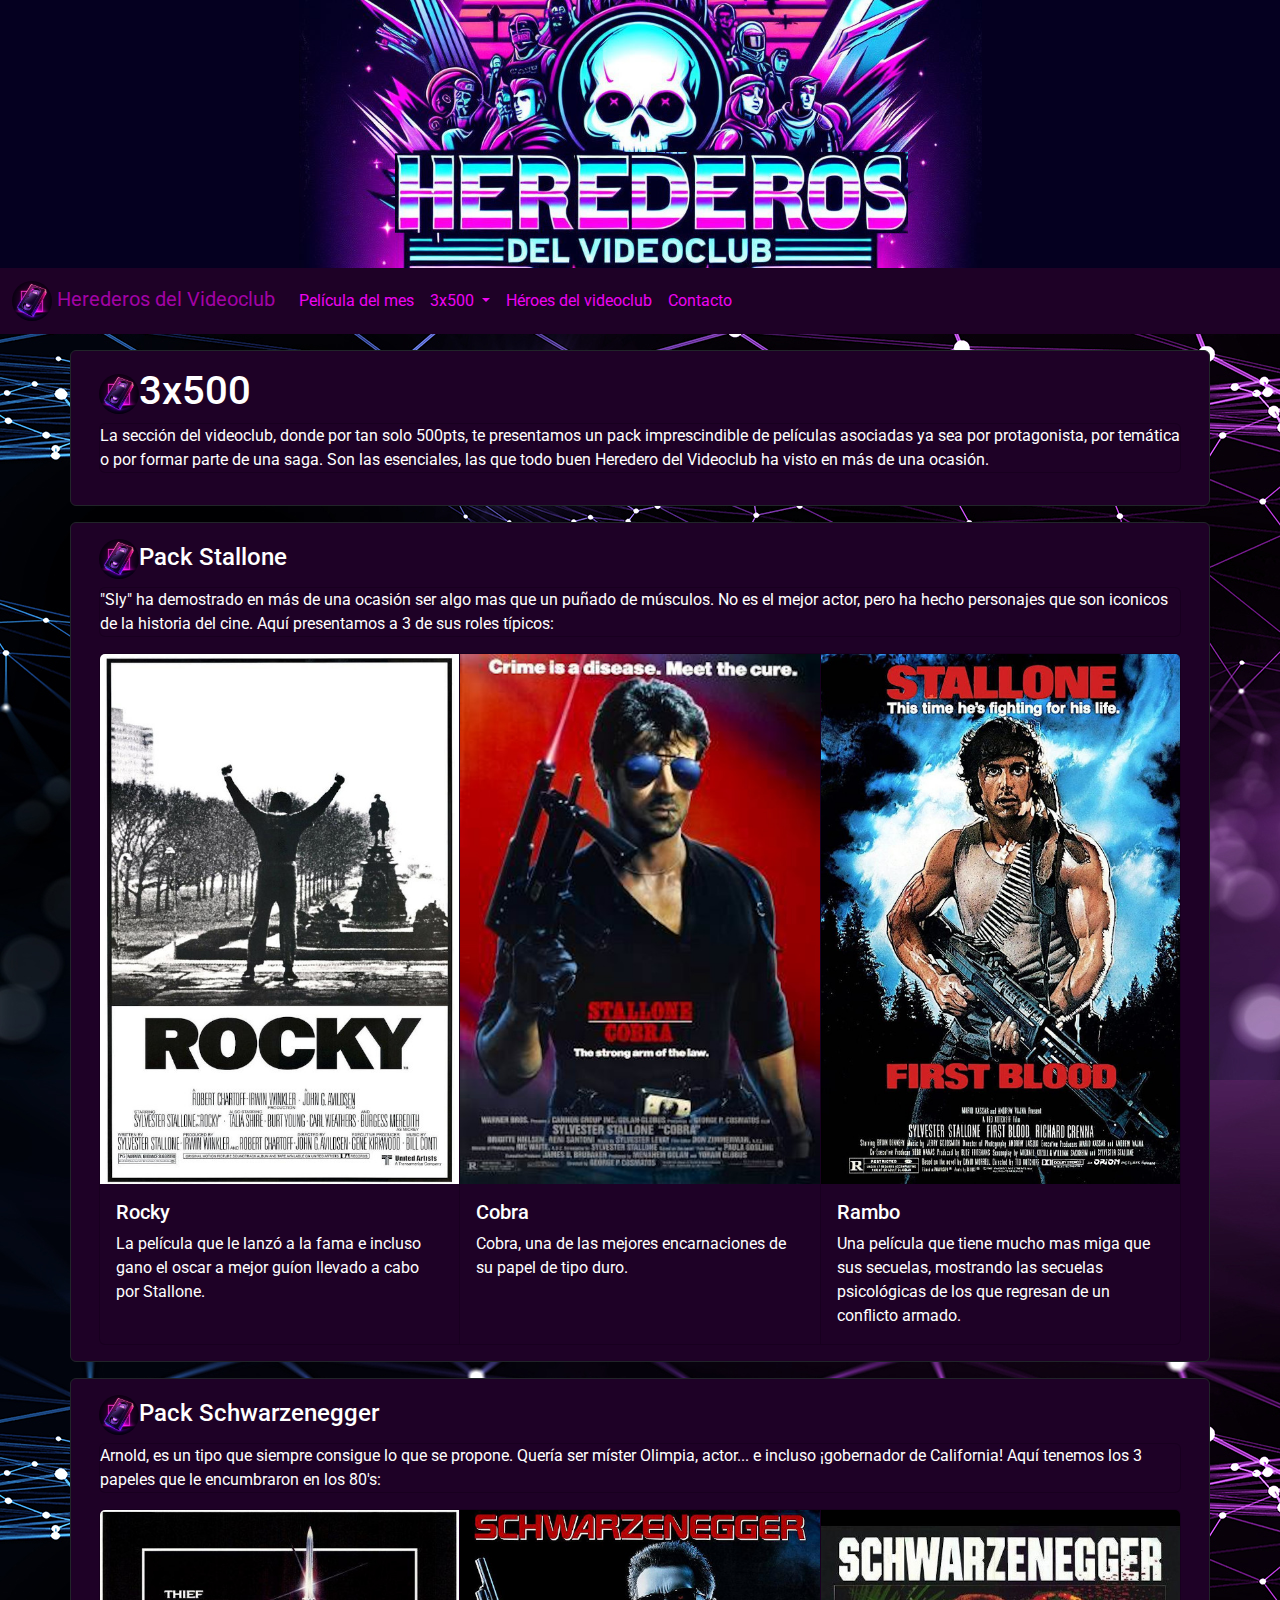
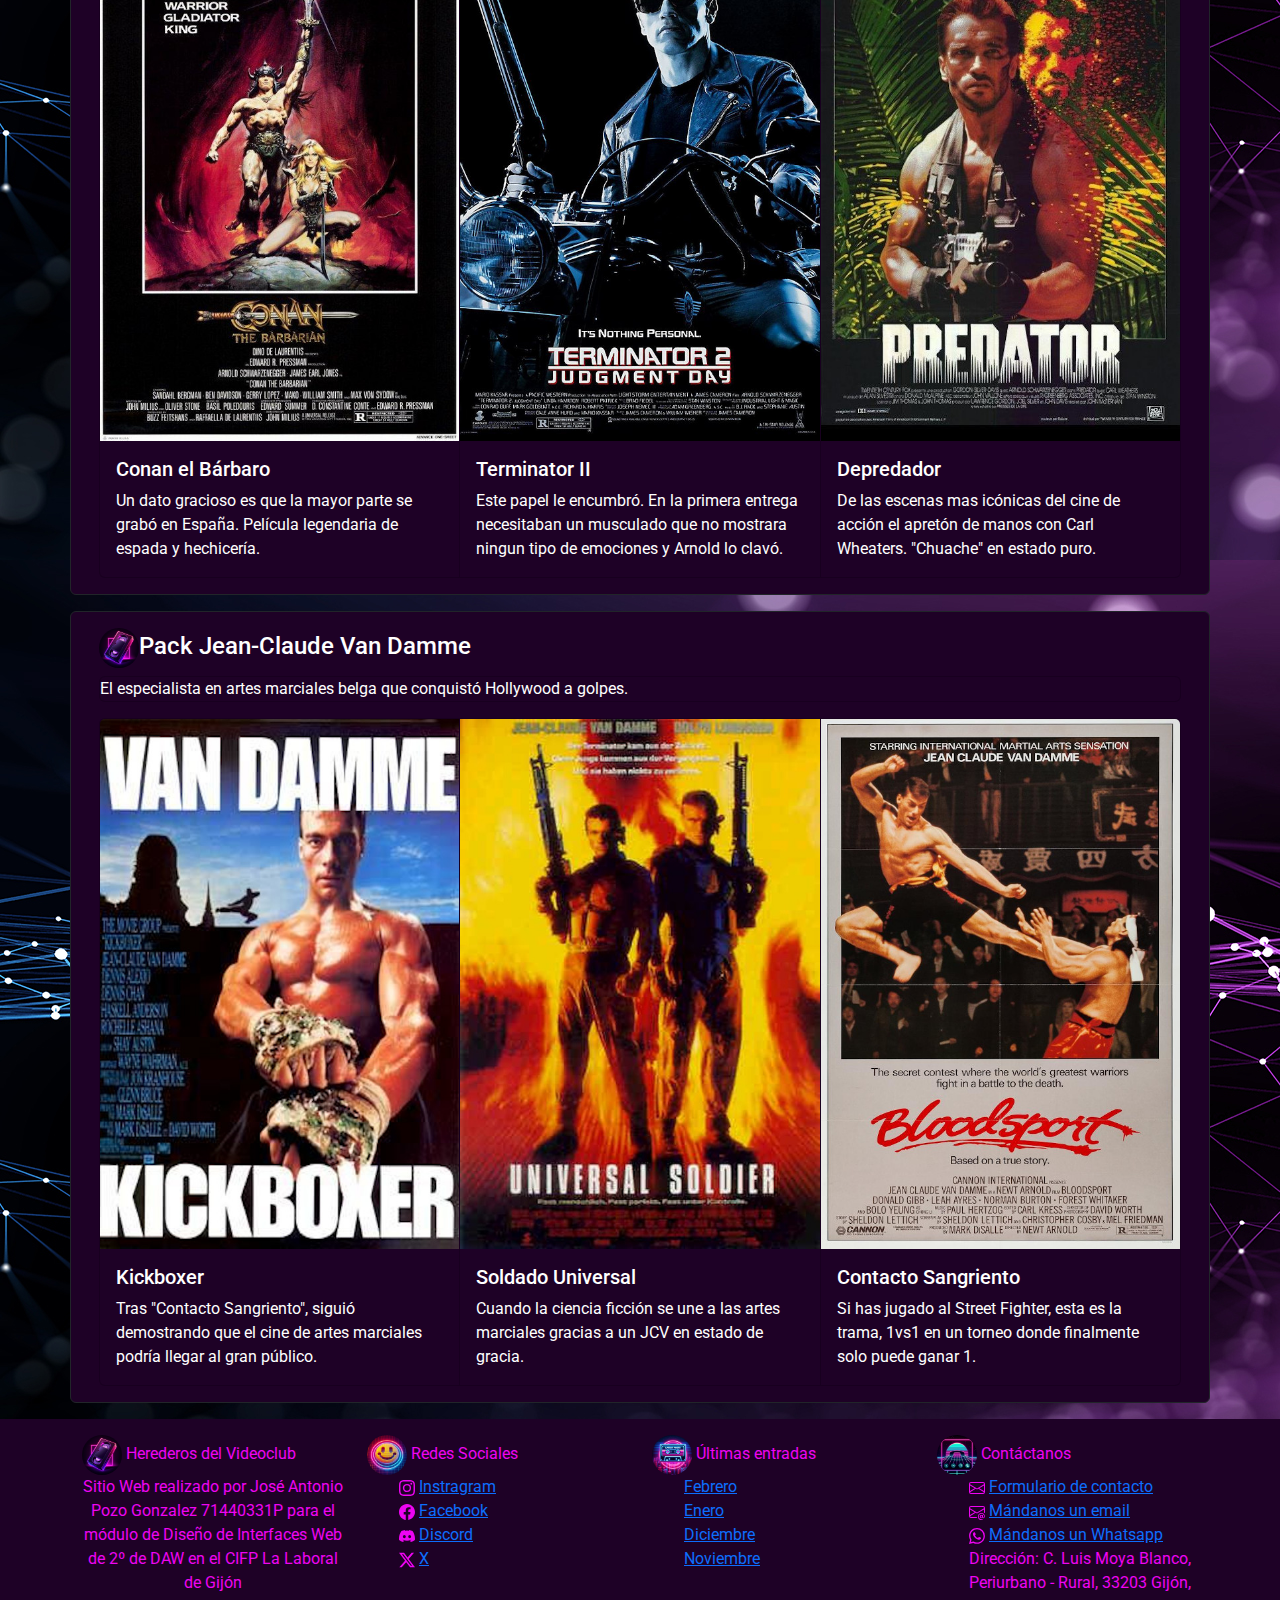
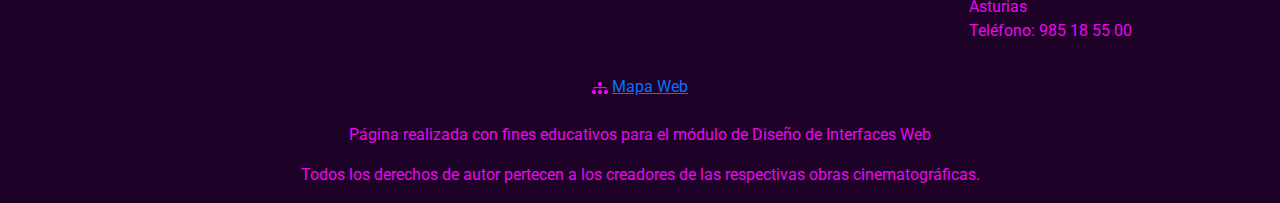
==== commit aef515b9: "Cambios en los footer" ====
--- a/3x500.html
+++ b/3x500.html
@@ -191,41 +191,41 @@
     <div class="container mt-3">
       <div class="row justify-content-around">
         <div class="col-sm-3 mt-3">
-          <img src="/img/logo.jpg" alt="Logo Herederos" style="width:40px;" class="rounded-pill"> Herederos del Videoclub
-          <p class="text-center">Sitio Web realizado por José Antonio Pozo Gonzalez 71440331P para el módulo de Diseño de Interfaces Web de 2º de DAW en el CIFP La Laboral de Gijón</p>
-        </div>
-        <div class="col-sm-3 mt-3">
-          <img src="/img/rrss.jpg" alt="Redes Sociales" style="width:40px;" class="rounded-pill">Redes Sociales
+          <img src="/img/logo.jpg" alt="Logo Herederos" style="width:40px;" class="rounded-pill"> Herederos del Videoclub   
+          <p class="text-center">Sitio Web realizado por José Antonio Pozo Gonzalez 71440331P para el módulo de Diseño de Interfaces Web de 2º de DAW en el CIFP La Laboral de Gijón</p>          
+        </div>        
+        <div class="col-sm-3 mt-3">
+          <img src="/img/rrss.jpg" alt="Redes Sociales" style="width:40px;" class="rounded-pill"> Redes Sociales 
           
           <ul>
             <li>
               <svg xmlns="http://www.w3.org/2000/svg" width="16" height="16" fill="currentColor" class="bi bi-instagram" viewBox="0 0 16 16">
                 <path d="M8 0C5.829 0 5.556.01 4.703.048 3.85.088 3.269.222 2.76.42a3.917 3.917 0 0 0-1.417.923A3.927 3.927 0 0 0 .42 2.76C.222 3.268.087 3.85.048 4.7.01 5.555 0 5.827 0 8.001c0 2.172.01 2.444.048 3.297.04.852.174 1.433.372 1.942.205.526.478.972.923 1.417.444.445.89.719 1.416.923.51.198 1.09.333 1.942.372C5.555 15.99 5.827 16 8 16s2.444-.01 3.298-.048c.851-.04 1.434-.174 1.943-.372a3.916 3.916 0 0 0 1.416-.923c.445-.445.718-.891.923-1.417.197-.509.332-1.09.372-1.942C15.99 10.445 16 10.173 16 8s-.01-2.445-.048-3.299c-.04-.851-.175-1.433-.372-1.941a3.926 3.926 0 0 0-.923-1.417A3.911 3.911 0 0 0 13.24.42c-.51-.198-1.092-.333-1.943-.372C10.443.01 10.172 0 7.998 0h.003zm-.717 1.442h.718c2.136 0 2.389.007 3.232.046.78.035 1.204.166 1.486.275.373.145.64.319.92.599.28.28.453.546.598.92.11.281.24.705.275 1.485.039.843.047 1.096.047 3.231s-.008 2.389-.047 3.232c-.035.78-.166 1.203-.275 1.485a2.47 2.47 0 0 1-.599.919c-.28.28-.546.453-.92.598-.28.11-.704.24-1.485.276-.843.038-1.096.047-3.232.047s-2.39-.009-3.233-.047c-.78-.036-1.203-.166-1.485-.276a2.478 2.478 0 0 1-.92-.598 2.48 2.48 0 0 1-.6-.92c-.109-.281-.24-.705-.275-1.485-.038-.843-.046-1.096-.046-3.233 0-2.136.008-2.388.046-3.231.036-.78.166-1.204.276-1.486.145-.373.319-.64.599-.92.28-.28.546-.453.92-.598.282-.11.705-.24 1.485-.276.738-.034 1.024-.044 2.515-.045v.002zm4.988 1.328a.96.96 0 1 0 0 1.92.96.96 0 0 0 0-1.92zm-4.27 1.122a4.109 4.109 0 1 0 0 8.217 4.109 4.109 0 0 0 0-8.217zm0 1.441a2.667 2.667 0 1 1 0 5.334 2.667 2.667 0 0 1 0-5.334"/>
               </svg>
-              <a href="https://www.instagram.com">Instragram</a>
+              <a href="https://www.instagram.com" target="_blank">Instragram</a>
             </li>           
             <li>
               <svg xmlns="http://www.w3.org/2000/svg" width="16" height="16" fill="currentColor" class="bi bi-facebook" viewBox="0 0 16 16">
                 <path d="M16 8.049c0-4.446-3.582-8.05-8-8.05C3.58 0-.002 3.603-.002 8.05c0 4.017 2.926 7.347 6.75 7.951v-5.625h-2.03V8.05H6.75V6.275c0-2.017 1.195-3.131 3.022-3.131.876 0 1.791.157 1.791.157v1.98h-1.009c-.993 0-1.303.621-1.303 1.258v1.51h2.218l-.354 2.326H9.25V16c3.824-.604 6.75-3.934 6.75-7.951"/>
               </svg>
-              <a href="https://www.facebook.com">Facebook</a>
+              <a href="https://www.facebook.com" target="_blank">Facebook</a>
             </li>
             <li>
               <svg xmlns="http://www.w3.org/2000/svg" width="16" height="16" fill="currentColor" class="bi bi-discord" viewBox="0 0 16 16">
                 <path d="M13.545 2.907a13.227 13.227 0 0 0-3.257-1.011.05.05 0 0 0-.052.025c-.141.25-.297.577-.406.833a12.19 12.19 0 0 0-3.658 0 8.258 8.258 0 0 0-.412-.833.051.051 0 0 0-.052-.025c-1.125.194-2.22.534-3.257 1.011a.041.041 0 0 0-.021.018C.356 6.024-.213 9.047.066 12.032c.001.014.01.028.021.037a13.276 13.276 0 0 0 3.995 2.02.05.05 0 0 0 .056-.019c.308-.42.582-.863.818-1.329a.05.05 0 0 0-.01-.059.051.051 0 0 0-.018-.011 8.875 8.875 0 0 1-1.248-.595.05.05 0 0 1-.02-.066.051.051 0 0 1 .015-.019c.084-.063.168-.129.248-.195a.05.05 0 0 1 .051-.007c2.619 1.196 5.454 1.196 8.041 0a.052.052 0 0 1 .053.007c.08.066.164.132.248.195a.051.051 0 0 1-.004.085 8.254 8.254 0 0 1-1.249.594.05.05 0 0 0-.03.03.052.052 0 0 0 .003.041c.24.465.515.909.817 1.329a.05.05 0 0 0 .056.019 13.235 13.235 0 0 0 4.001-2.02.049.049 0 0 0 .021-.037c.334-3.451-.559-6.449-2.366-9.106a.034.034 0 0 0-.02-.019Zm-8.198 7.307c-.789 0-1.438-.724-1.438-1.612 0-.889.637-1.613 1.438-1.613.807 0 1.45.73 1.438 1.613 0 .888-.637 1.612-1.438 1.612m5.316 0c-.788 0-1.438-.724-1.438-1.612 0-.889.637-1.613 1.438-1.613.807 0 1.451.73 1.438 1.613 0 .888-.631 1.612-1.438 1.612"/>
               </svg>
-              <a href="https://discord.com/">Discord</a>
+              <a href="https://discord.com/" target="_blank">Discord</a>
             </li>
             <li>
               <svg xmlns="http://www.w3.org/2000/svg" width="16" height="16" fill="currentColor" class="bi bi-twitter-x" viewBox="0 0 16 16">
                 <path d="M12.6.75h2.454l-5.36 6.142L16 15.25h-4.937l-3.867-5.07-4.425 5.07H.316l5.733-6.57L0 .75h5.063l3.495 4.633L12.601.75Zm-.86 13.028h1.36L4.323 2.145H2.865l8.875 11.633Z"/>
               </svg>
-              <a href="https://twitter.com">X</a>
+              <a href="https://twitter.com" target="_blank">X</a>
             </li>
           </ul>                  
         </div>
         <div class="col-sm-3 mt-3">
-          <img src="/img/utlimasEntradas.jpg" alt="Ultimas entradas" style="width:40px;" class="rounded-pill">Últimas entradas
+          <img src="/img/utlimasEntradas.jpg" alt="Ultimas entradas" style="width:40px;" class="rounded-pill"> Últimas entradas
           <ul>
             <li>
               <a href="peliculames.html#regreso">Febrero</a>
@@ -243,7 +243,7 @@
           </ul>        
         </div>
         <div class="col-sm-3 mt-3">
-          <img src="/img/Contacto.jpg" alt="Contacto" style="width:40px;" class="rounded-pill">Contáctanos  
+          <img src="/img/Contacto.jpg" alt="Contacto" style="width:40px;" class="rounded-pill"> Contáctanos  
           <ul>
             <li>
               <svg xmlns="http://www.w3.org/2000/svg" width="16" height="16" fill="currentColor" class="bi bi-envelope" viewBox="0 0 16 16">
@@ -262,7 +262,7 @@
               <svg xmlns="http://www.w3.org/2000/svg" width="16" height="16" fill="currentColor" class="bi bi-whatsapp" viewBox="0 0 16 16">
                 <path d="M13.601 2.326A7.854 7.854 0 0 0 7.994 0C3.627 0 .068 3.558.064 7.926c0 1.399.366 2.76 1.057 3.965L0 16l4.204-1.102a7.933 7.933 0 0 0 3.79.965h.004c4.368 0 7.926-3.558 7.93-7.93A7.898 7.898 0 0 0 13.6 2.326zM7.994 14.521a6.573 6.573 0 0 1-3.356-.92l-.24-.144-2.494.654.666-2.433-.156-.251a6.56 6.56 0 0 1-1.007-3.505c0-3.626 2.957-6.584 6.591-6.584a6.56 6.56 0 0 1 4.66 1.931 6.557 6.557 0 0 1 1.928 4.66c-.004 3.639-2.961 6.592-6.592 6.592zm3.615-4.934c-.197-.099-1.17-.578-1.353-.646-.182-.065-.315-.099-.445.099-.133.197-.513.646-.627.775-.114.133-.232.148-.43.05-.197-.1-.836-.308-1.592-.985-.59-.525-.985-1.175-1.103-1.372-.114-.198-.011-.304.088-.403.087-.088.197-.232.296-.346.1-.114.133-.198.198-.33.065-.134.034-.248-.015-.347-.05-.099-.445-1.076-.612-1.47-.16-.389-.323-.335-.445-.34-.114-.007-.247-.007-.38-.007a.729.729 0 0 0-.529.247c-.182.198-.691.677-.691 1.654 0 .977.71 1.916.81 2.049.098.133 1.394 2.132 3.383 2.992.47.205.84.326 1.129.418.475.152.904.129 1.246.08.38-.058 1.171-.48 1.338-.943.164-.464.164-.86.114-.943-.049-.084-.182-.133-.38-.232z"/>
               </svg>
-              <a href="https://api.whatsapp.com/send/?phone=34666123123">Mándanos un Whatsapp</a>
+              <a href="https://api.whatsapp.com/send/?phone=34666123123" target="_blank">Mándanos un Whatsapp</a>
               
             </li>
             <li>
@@ -276,10 +276,10 @@
     <div class="container mt-3">
      <div class="row justify-content-around">
         <div class="col-12" style="text-align: center;">
-         <svg xmlns="http://www.w3.org/2000/svg" width="16" height="16" fill="currentColor" class="bi bi-diagram-3-fill" viewBox="0 0 16 16">
+          <svg xmlns="http://www.w3.org/2000/svg" width="16" height="16" fill="currentColor" class="bi bi-diagram-3-fill" viewBox="0 0 16 16">
             <path fill-rule="evenodd" d="M6 3.5A1.5 1.5 0 0 1 7.5 2h1A1.5 1.5 0 0 1 10 3.5v1A1.5 1.5 0 0 1 8.5 6v1H14a.5.5 0 0 1 .5.5v1a.5.5 0 0 1-1 0V8h-5v.5a.5.5 0 0 1-1 0V8h-5v.5a.5.5 0 0 1-1 0v-1A.5.5 0 0 1 2 7h5.5V6A1.5 1.5 0 0 1 6 4.5zm-6 8A1.5 1.5 0 0 1 1.5 10h1A1.5 1.5 0 0 1 4 11.5v1A1.5 1.5 0 0 1 2.5 14h-1A1.5 1.5 0 0 1 0 12.5zm6 0A1.5 1.5 0 0 1 7.5 10h1a1.5 1.5 0 0 1 1.5 1.5v1A1.5 1.5 0 0 1 8.5 14h-1A1.5 1.5 0 0 1 6 12.5zm6 0a1.5 1.5 0 0 1 1.5-1.5h1a1.5 1.5 0 0 1 1.5 1.5v1a1.5 1.5 0 0 1-1.5 1.5h-1a1.5 1.5 0 0 1-1.5-1.5z"/>
-         </svg>
-         <a href="/mapaweb.html">Mapa Web</a><br><br>
+          </svg>
+          <a href="/mapaweb.html">Mapa Web</a><br><br>
          <p class="text-center">Página realizada con fines educativos para el módulo de Diseño de Interfaces Web</p>
          <p class="text-center">Todos los derechos de autor pertecen a los creadores de las respectivas obras cinematográficas.</p>
         </div>
